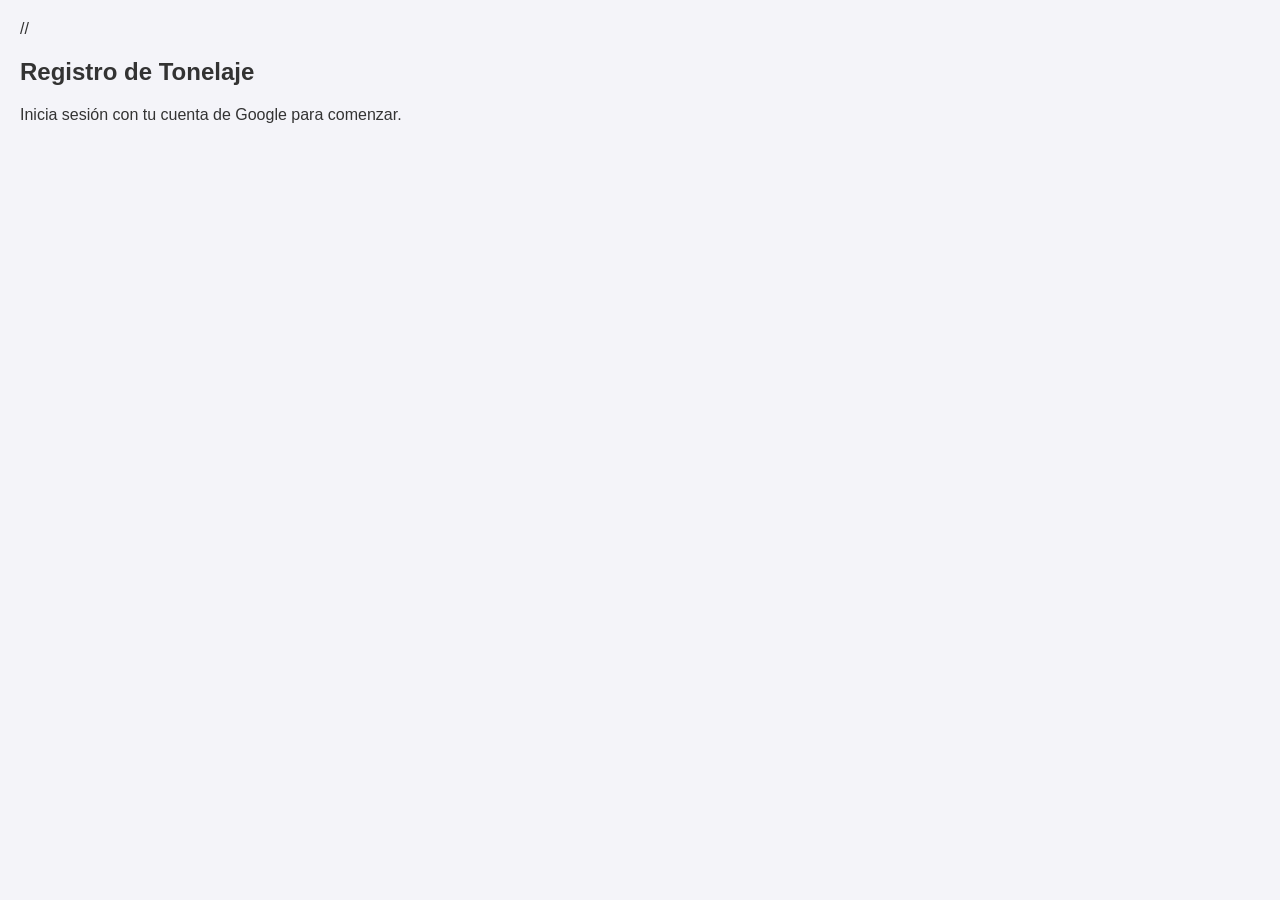
==== index.html @ 9677c13f "Update index.html" ====
<!DOCTYPE html>
<html lang="es">
<head>
    <meta charset="UTF-8">
    <meta name="viewport" content="width=device-width, initial-scale=1.0">
    <title>24 Flotilla - Login y Registro</title>
    <link rel="stylesheet" href="style.css">
    <script src="https://accounts.google.com/gsi/client" async defer></script>
//    <style>
//        body { font-family: Arial, sans-serif; display: flex; justify-content: center; align-items: center; height: 100vh; margin: 0; background-color: #f4f4f9; }
//        .card { background: white; padding: 30px; border-radius: 8px; box-shadow: 0 4px 6px rgba(0,0,0,0.1); text-align: center; max-width: 400px; width: 100%; }
//        .hidden { display: none; }
//        input, button { width: 100%; padding: 10px; margin: 10px 0; box-sizing: border-box; }
//        button { background-color: #007bff; color: white; border: none; border-radius: 4px; cursor: pointer; }
//        button:hover { background-color: #0056b3; }
//    </style>
</head>
<body>

    <div class="card">
        <h2>Registro de Tonelaje</h2>
        <p id="status-message">Inicia sesión con tu cuenta de Google para comenzar.</p>

        <div id="google-login-container">
            <div id="buttonDiv"></div>
        </div>

        <div id="register-form" class="hidden">
            <h3>¡Bienvenido/a!</h3>
            <p>No encontramos tu correo registrado. Por favor, elige tu nombre de capitán.</p>
            <input type="text" id="game-name" placeholder="Nombre en el Juego (ej. Capt_Miller)" required>
            <button id="btn-register">Completar Registro</button>
        </div>
    </div>

    <script src="config.js"></script>
    <script src="index_scripts.js"></script>
</body>
</html>
---- style.css ----
/* --- Estilos Globales --- */
body {
    font-family: Arial, sans-serif;
    background-color: #f4f4f9;
    margin: 0;
    padding: 20px;
    color: #333;
}

/* Para centrar el contenido en el index.html */
.flex-center {
    display: flex;
    justify-content: center;
    align-items: center;
    height: 100vh;
    padding: 0;
}

/* --- Contenedores --- */
.main-container {
    background: white;
    padding: 25px;
    border-radius: 8px;
    box-shadow: 0 4px 6px rgba(0, 0, 0, 0.1);
    margin: 0 auto;
    width: 100%;
    box-sizing: border-box;
}

.w-400 { max-width: 400px; }
.w-800 { max-width: 800px; }

/* --- Cabeceras y Paneles --- */
.header {
    display: flex;
    justify-content: space-between;
    align-items: center;
    border-bottom: 2px solid #eee;
    padding-bottom: 10px;
    margin-bottom: 20px;
}

.panel {
    background: #e9ecef;
    padding: 15px;
    border-radius: 6px;
    margin-bottom: 20px;
}

/* --- Formularios --- */
select, input, textarea, button {
    width: 100%;
    padding: 10px;
    margin: 8px 0;
    font-size: 16px;
    box-sizing: border-box;
    border: 1px solid #ccc;
    border-radius: 4px;
}

textarea { font-family: monospace; }

/* --- Botones --- */
button {
    color: white;
    border: none;
    cursor: pointer;
    font-weight: bold;
    transition: opacity 0.2s;
}

button:hover { opacity: 0.9; }

.btn-primary { background-color: #007bff; }   /* Azul - Principal */
.btn-success { background-color: #28a745; }   /* Verde - Acción positiva */
.btn-danger  { background-color: #dc3545; }   /* Rojo - Cancelar/Borrar */
.btn-secondary { background-color: #6c757d; } /* Gris - Salir/Atrás */

/* Ajuste para botones que no deben ocupar todo el ancho */
button.btn-inline { width: auto; padding: 5px 15px; }

/* --- Tablas --- */
table {
    width: 100%;
    border-collapse: collapse;
    margin-top: 15px;
}

th, td {
    border: 1px solid #ddd;
    padding: 10px;
    text-align: left;
}

th {
    background-color: #343a40;
    color: white;
}

/* --- Utilidades --- */
.hidden { display: none; }
.text-center { text-align: center; }
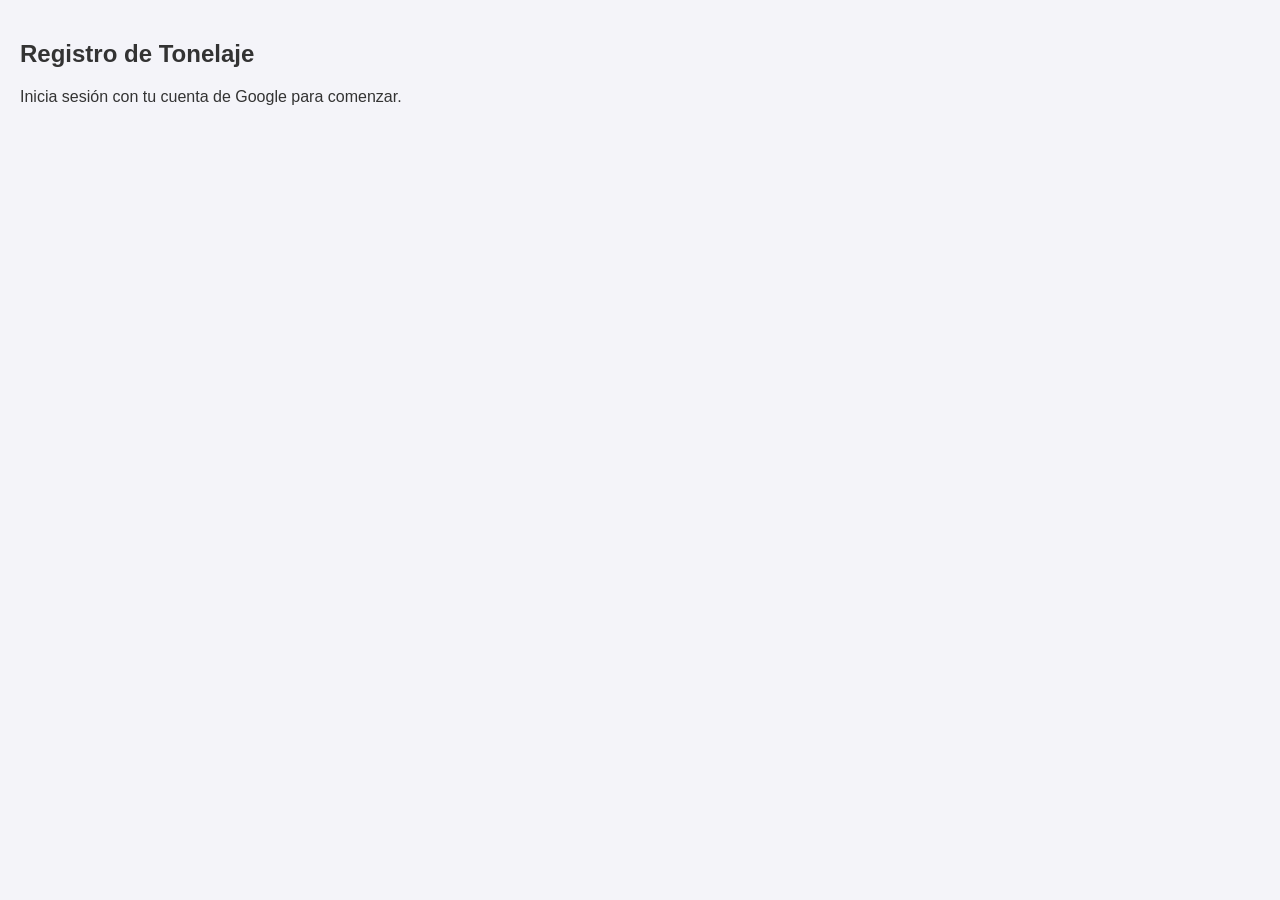
==== commit 3bd0ea80: "Update index.html" ====
--- a/index.html
+++ b/index.html
@@ -6,14 +6,6 @@
     <title>24 Flotilla - Login y Registro</title>
     <link rel="stylesheet" href="style.css">
     <script src="https://accounts.google.com/gsi/client" async defer></script>
-//    <style>
-//        body { font-family: Arial, sans-serif; display: flex; justify-content: center; align-items: center; height: 100vh; margin: 0; background-color: #f4f4f9; }
-//        .card { background: white; padding: 30px; border-radius: 8px; box-shadow: 0 4px 6px rgba(0,0,0,0.1); text-align: center; max-width: 400px; width: 100%; }
-//        .hidden { display: none; }
-//        input, button { width: 100%; padding: 10px; margin: 10px 0; box-sizing: border-box; }
-//        button { background-color: #007bff; color: white; border: none; border-radius: 4px; cursor: pointer; }
-//        button:hover { background-color: #0056b3; }
-//    </style>
 </head>
 <body>
 
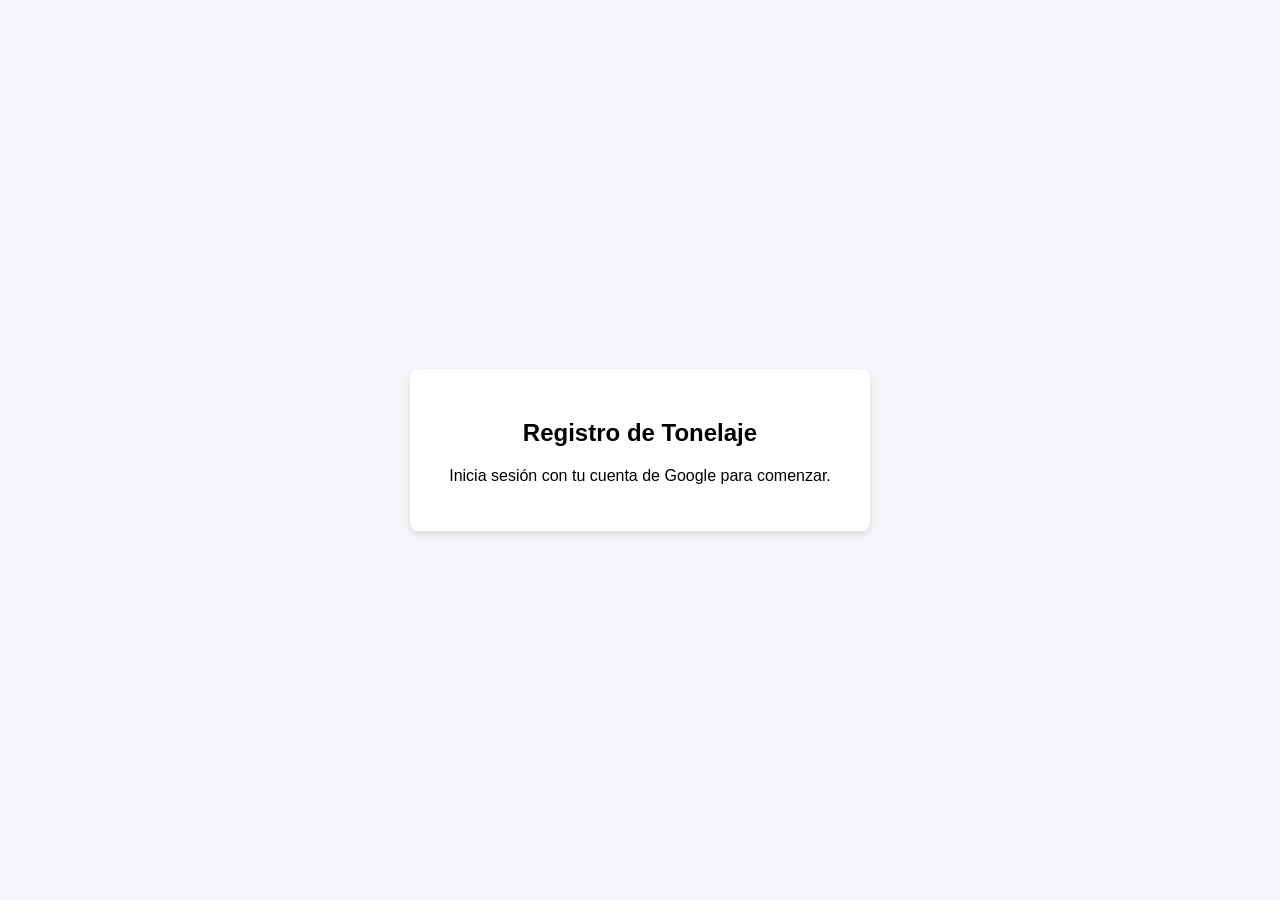
==== commit e65f6670: "Add files via upload" ====
--- a/index.html
+++ b/index.html
@@ -4,8 +4,15 @@
     <meta charset="UTF-8">
     <meta name="viewport" content="width=device-width, initial-scale=1.0">
     <title>24 Flotilla - Login y Registro</title>
-    <link rel="stylesheet" href="style.css">
     <script src="https://accounts.google.com/gsi/client" async defer></script>
+    <style>
+        body { font-family: Arial, sans-serif; display: flex; justify-content: center; align-items: center; height: 100vh; margin: 0; background-color: #f4f4f9; }
+        .card { background: white; padding: 30px; border-radius: 8px; box-shadow: 0 4px 6px rgba(0,0,0,0.1); text-align: center; max-width: 400px; width: 100%; }
+        .hidden { display: none; }
+        input, button { width: 100%; padding: 10px; margin: 10px 0; box-sizing: border-box; }
+        button { background-color: #007bff; color: white; border: none; border-radius: 4px; cursor: pointer; }
+        button:hover { background-color: #0056b3; }
+    </style>
 </head>
 <body>
 
@@ -28,4 +35,4 @@
     <script src="config.js"></script>
     <script src="index_scripts.js"></script>
 </body>
-</html>
+</html>
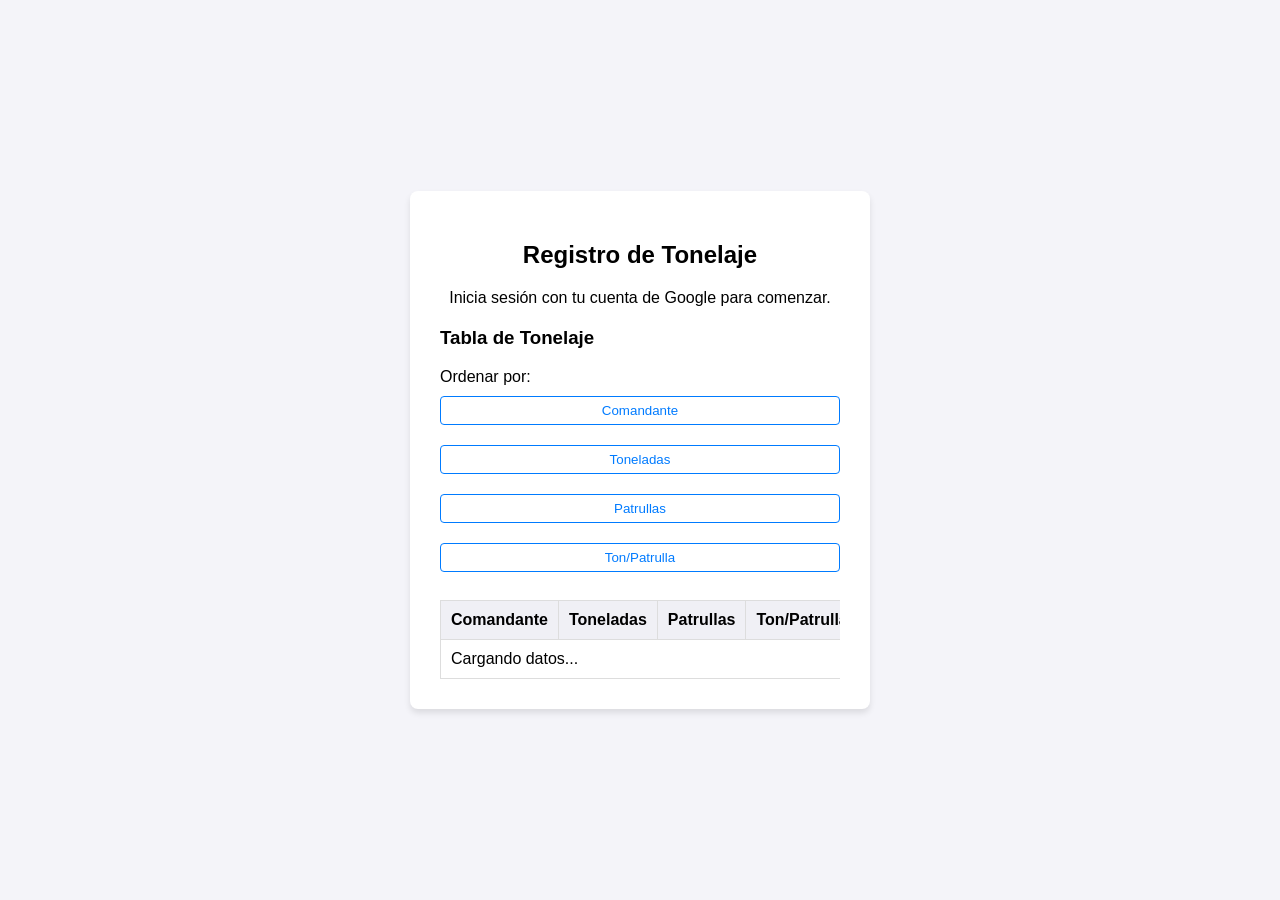
==== commit 3e402bf6: "Add files via upload" ====
--- a/index.html
+++ b/index.html
@@ -1,19 +1,102 @@
 <!DOCTYPE html>
 <html lang="es">
+
 <head>
     <meta charset="UTF-8">
     <meta name="viewport" content="width=device-width, initial-scale=1.0">
     <title>24 Flotilla - Login y Registro</title>
     <script src="https://accounts.google.com/gsi/client" async defer></script>
     <style>
-        body { font-family: Arial, sans-serif; display: flex; justify-content: center; align-items: center; height: 100vh; margin: 0; background-color: #f4f4f9; }
-        .card { background: white; padding: 30px; border-radius: 8px; box-shadow: 0 4px 6px rgba(0,0,0,0.1); text-align: center; max-width: 400px; width: 100%; }
-        .hidden { display: none; }
-        input, button { width: 100%; padding: 10px; margin: 10px 0; box-sizing: border-box; }
-        button { background-color: #007bff; color: white; border: none; border-radius: 4px; cursor: pointer; }
-        button:hover { background-color: #0056b3; }
+        body {
+            font-family: Arial, sans-serif;
+            display: flex;
+            justify-content: center;
+            align-items: center;
+            height: 100vh;
+            margin: 0;
+            background-color: #f4f4f9;
+        }
+
+        .card {
+            background: white;
+            padding: 30px;
+            border-radius: 8px;
+            box-shadow: 0 4px 6px rgba(0, 0, 0, 0.1);
+            text-align: center;
+            max-width: 400px;
+            width: 100%;
+        }
+
+        .hidden {
+            display: none;
+        }
+
+        input,
+        button {
+            width: 100%;
+            padding: 10px;
+            margin: 10px 0;
+            box-sizing: border-box;
+        }
+
+        button {
+            background-color: #007bff;
+            color: white;
+            border: none;
+            border-radius: 4px;
+            cursor: pointer;
+        }
+
+        button:hover {
+            background-color: #0056b3;
+        }
+
+        .tonelaje-section {
+            margin-top: 20px;
+            text-align: left;
+        }
+
+        .table-controls {
+            margin-bottom: 10px;
+        }
+
+        .table-controls button {
+            margin-right: 6px;
+            padding: 6px 10px;
+            border: 1px solid #007bff;
+            background: #fff;
+            color: #007bff;
+            border-radius: 4px;
+            cursor: pointer;
+        }
+
+        .table-controls button:hover {
+            background: #007bff;
+            color: #fff;
+        }
+
+        .table-wrapper {
+            overflow-x: auto;
+        }
+
+        #tonelaje-table {
+            width: 100%;
+            border-collapse: collapse;
+            margin-top: 8px;
+        }
+
+        #tonelaje-table th,
+        #tonelaje-table td {
+            border: 1px solid #ddd;
+            padding: 10px;
+        }
+
+        #tonelaje-table th {
+            background: #f0f0f5;
+        }
     </style>
 </head>
+
 <body>
 
     <div class="card">
@@ -30,9 +113,41 @@
             <input type="text" id="game-name" placeholder="Nombre en el Juego (ej. Capt_Miller)" required>
             <button id="btn-register">Completar Registro</button>
         </div>
+
+        <div id="tonelaje-section" class="tonelaje-section">
+            <h3>Tabla de Tonelaje</h3>
+
+            <div class="table-controls">
+                <span>Ordenar por:</span>
+                <button type="button" data-sort="Comandante">Comandante</button>
+                <button type="button" data-sort="Toneladas">Toneladas</button>
+                <button type="button" data-sort="Patrullas">Patrullas</button>
+                <button type="button" data-sort="TonPatrulla">Ton/Patrulla</button>
+            </div>
+
+            <div class="table-wrapper">
+                <table id="tonelaje-table">
+                    <thead>
+                        <tr>
+                            <th>Comandante</th>
+                            <th>Toneladas</th>
+                            <th>Patrullas</th>
+                            <th>Ton/Patrulla</th>
+                        </tr>
+                    </thead>
+                    <tbody>
+                        <tr>
+                            <td colspan="4">Cargando datos...</td>
+                        </tr>
+                    </tbody>
+                </table>
+            </div>
+        </div>
+
     </div>
 
     <script src="config.js"></script>
     <script src="index_scripts.js"></script>
 </body>
+
 </html>
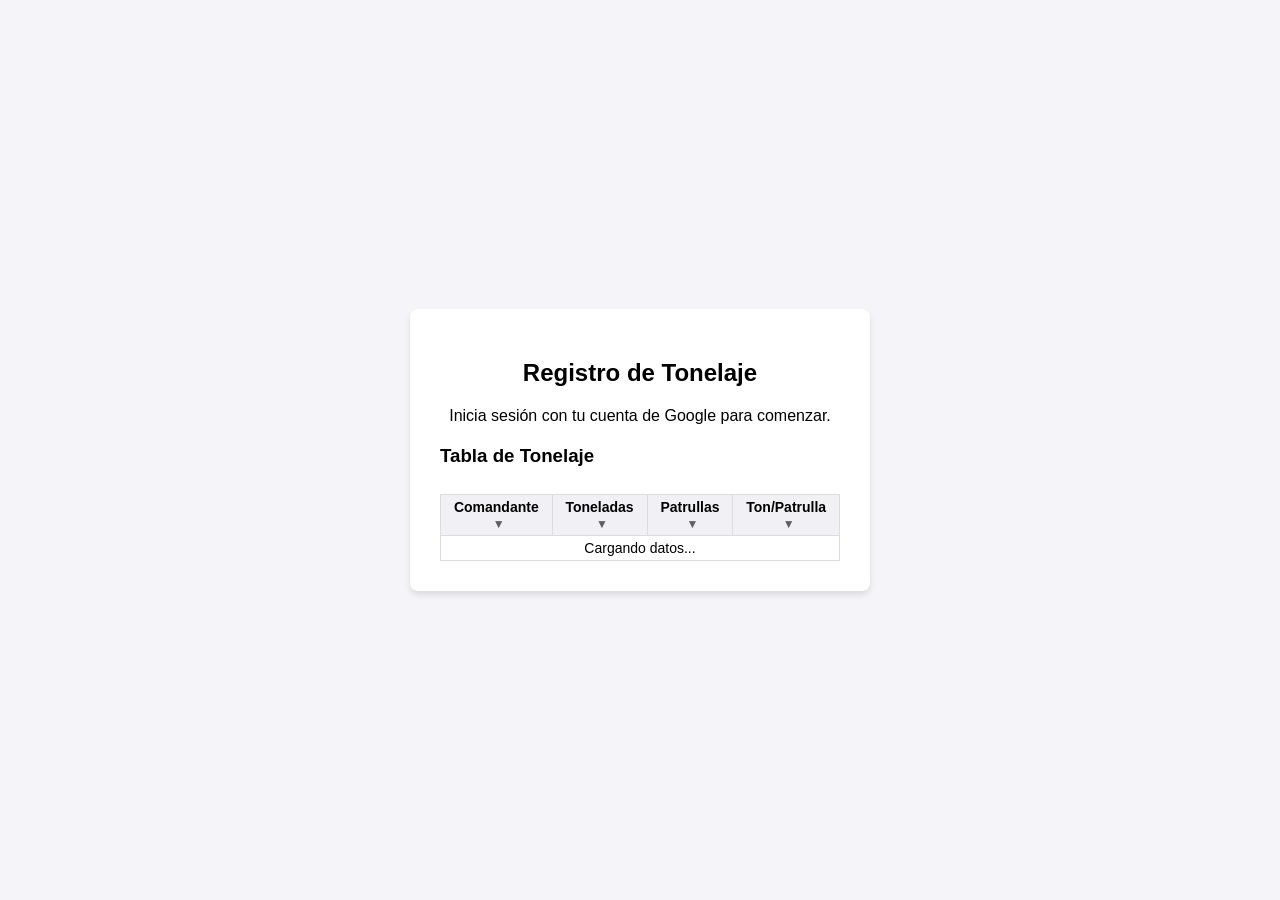
==== commit 9807dbaa: "Add files via upload" ====
--- a/index.html
+++ b/index.html
@@ -76,23 +76,46 @@
         }
 
         .table-wrapper {
-            overflow-x: auto;
+            overflow-x: hidden;
         }
 
         #tonelaje-table {
             width: 100%;
             border-collapse: collapse;
             margin-top: 8px;
+            font-size: 14px;
         }
 
         #tonelaje-table th,
         #tonelaje-table td {
             border: 1px solid #ddd;
-            padding: 10px;
+            padding: 4px 3px;
+            text-align: center;
         }
 
         #tonelaje-table th {
             background: #f0f0f5;
+            font-weight: bold;
+        }
+
+        #tonelaje-table th.sortable {
+            cursor: pointer;
+            user-select: none;
+        }
+
+        #tonelaje-table th.sortable:hover {
+            background: #e0e0e5;
+        }
+
+        .sort-icon {
+            margin-left: 5px;
+            font-size: 12px;
+            opacity: 0.6;
+        }
+
+        .sort-icon.active {
+            opacity: 1;
+            font-weight: bold;
         }
     </style>
 </head>
@@ -117,22 +140,15 @@
         <div id="tonelaje-section" class="tonelaje-section">
             <h3>Tabla de Tonelaje</h3>
 
-            <div class="table-controls">
-                <span>Ordenar por:</span>
-                <button type="button" data-sort="Comandante">Comandante</button>
-                <button type="button" data-sort="Toneladas">Toneladas</button>
-                <button type="button" data-sort="Patrullas">Patrullas</button>
-                <button type="button" data-sort="TonPatrulla">Ton/Patrulla</button>
-            </div>
-
             <div class="table-wrapper">
                 <table id="tonelaje-table">
                     <thead>
                         <tr>
-                            <th>Comandante</th>
-                            <th>Toneladas</th>
-                            <th>Patrullas</th>
-                            <th>Ton/Patrulla</th>
+                            <th class="sortable" data-sort="Comandante">Comandante <span class="sort-icon">▼</span></th>
+                            <th class="sortable" data-sort="Toneladas">Toneladas <span class="sort-icon">▼</span></th>
+                            <th class="sortable" data-sort="Patrullas">Patrullas <span class="sort-icon">▼</span></th>
+                            <th class="sortable" data-sort="TonPatrulla">Ton/Patrulla <span class="sort-icon">▼</span>
+                            </th>
                         </tr>
                     </thead>
                     <tbody>
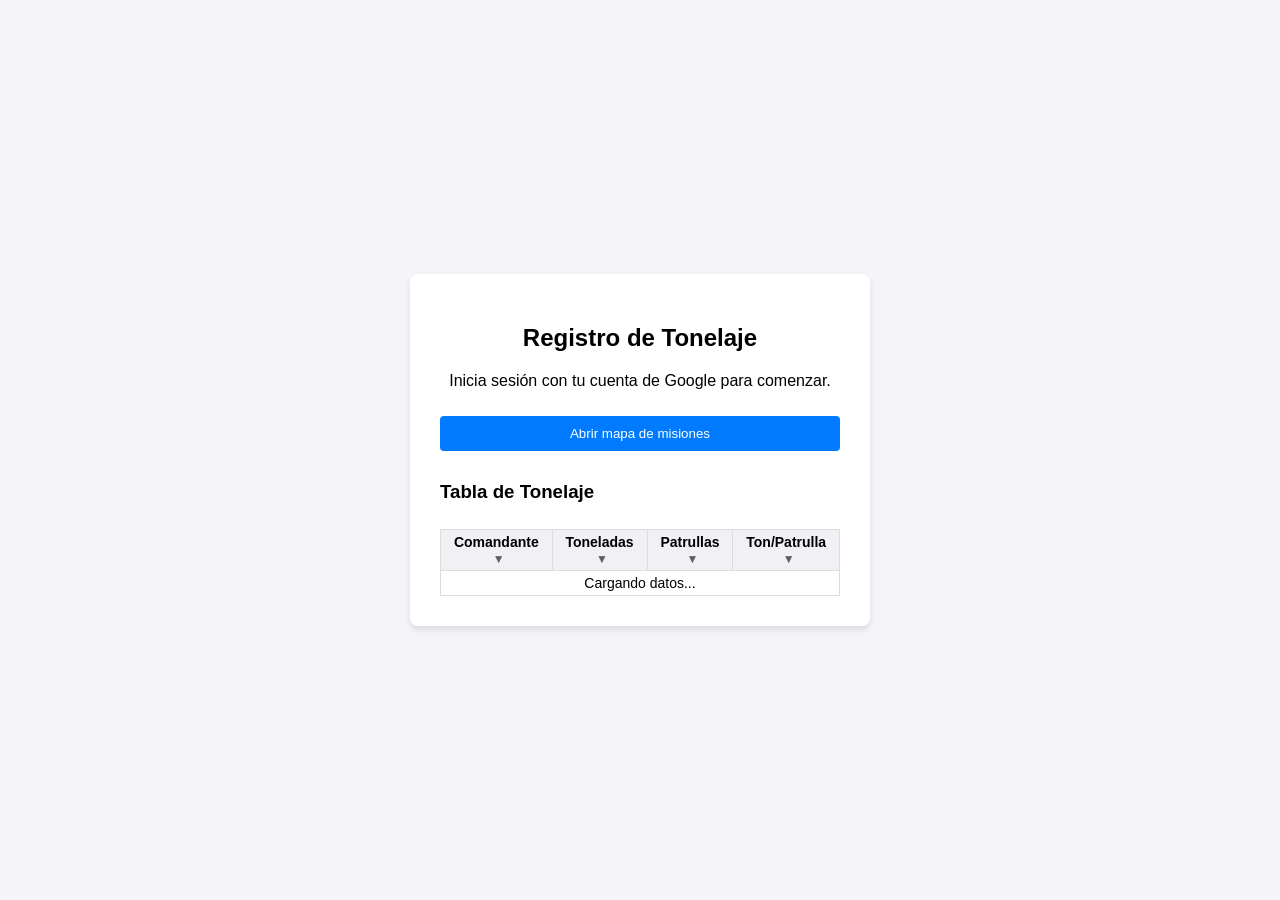
==== commit ab327489: "Add files via upload" ====
--- a/index.html
+++ b/index.html
@@ -130,6 +130,11 @@
             <div id="buttonDiv"></div>
         </div>
 
+        <button type="button"
+            onclick="window.open('missionmap.html', '_blank', 'width=1200,height=800,noopener,noreferrer');">
+            Abrir mapa de misiones
+        </button>
+
         <div id="register-form" class="hidden">
             <h3>¡Bienvenido/a!</h3>
             <p>No encontramos tu correo registrado. Por favor, elige tu nombre de capitán.</p>
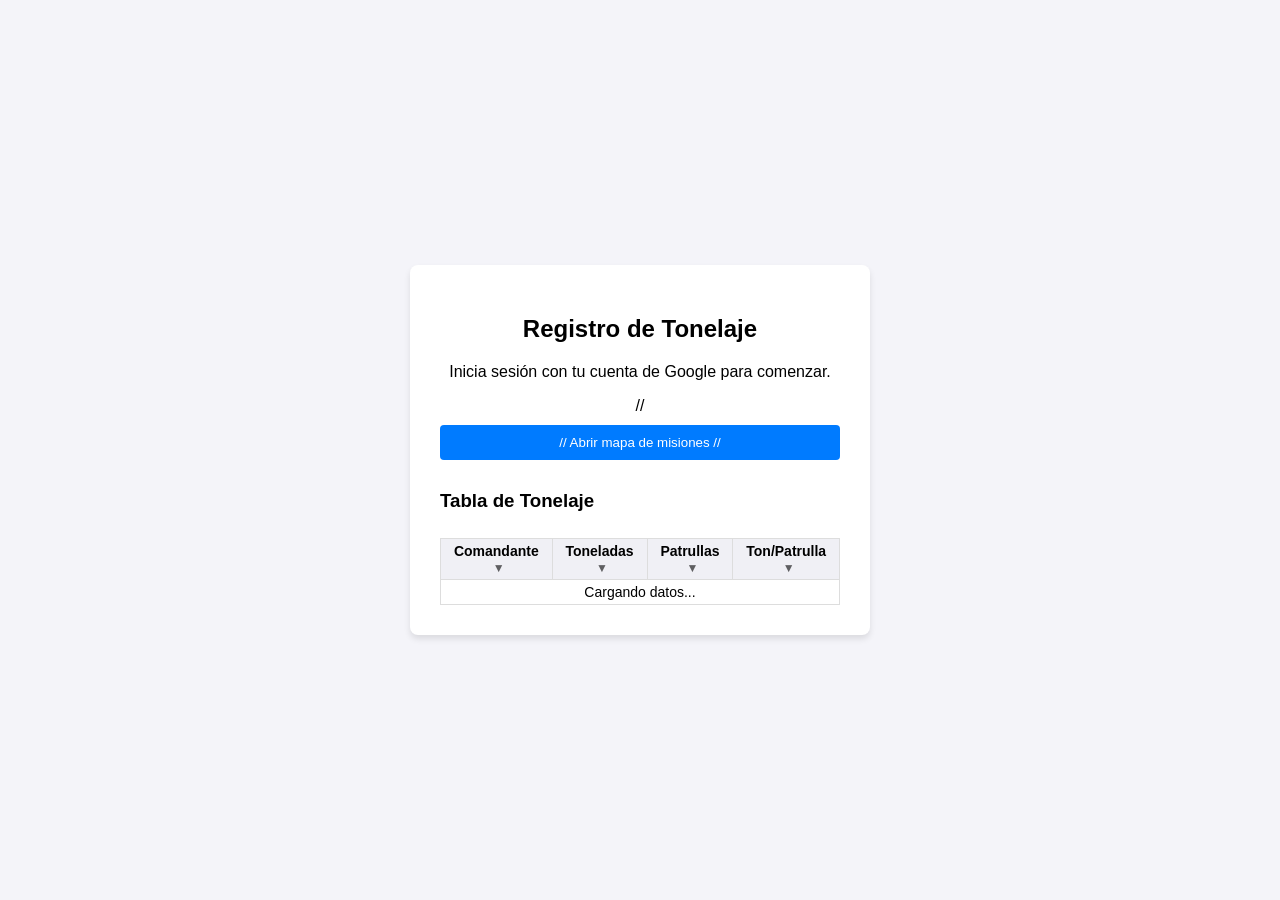
==== commit 7f3a8d74: "Update index.html" ====
--- a/index.html
+++ b/index.html
@@ -130,10 +130,10 @@
             <div id="buttonDiv"></div>
         </div>
 
-        <button type="button"
-            onclick="window.open('missionmap.html', '_blank', 'width=1200,height=800,noopener,noreferrer');">
-            Abrir mapa de misiones
-        </button>
+//        <button type="button"
+//            onclick="window.open('missionmap.html', '_blank', 'width=1200,height=800,noopener,noreferrer');">
+//            Abrir mapa de misiones
+//        </button>
 
         <div id="register-form" class="hidden">
             <h3>¡Bienvenido/a!</h3>
@@ -171,4 +171,4 @@
     <script src="index_scripts.js"></script>
 </body>
 
-</html>+</html>
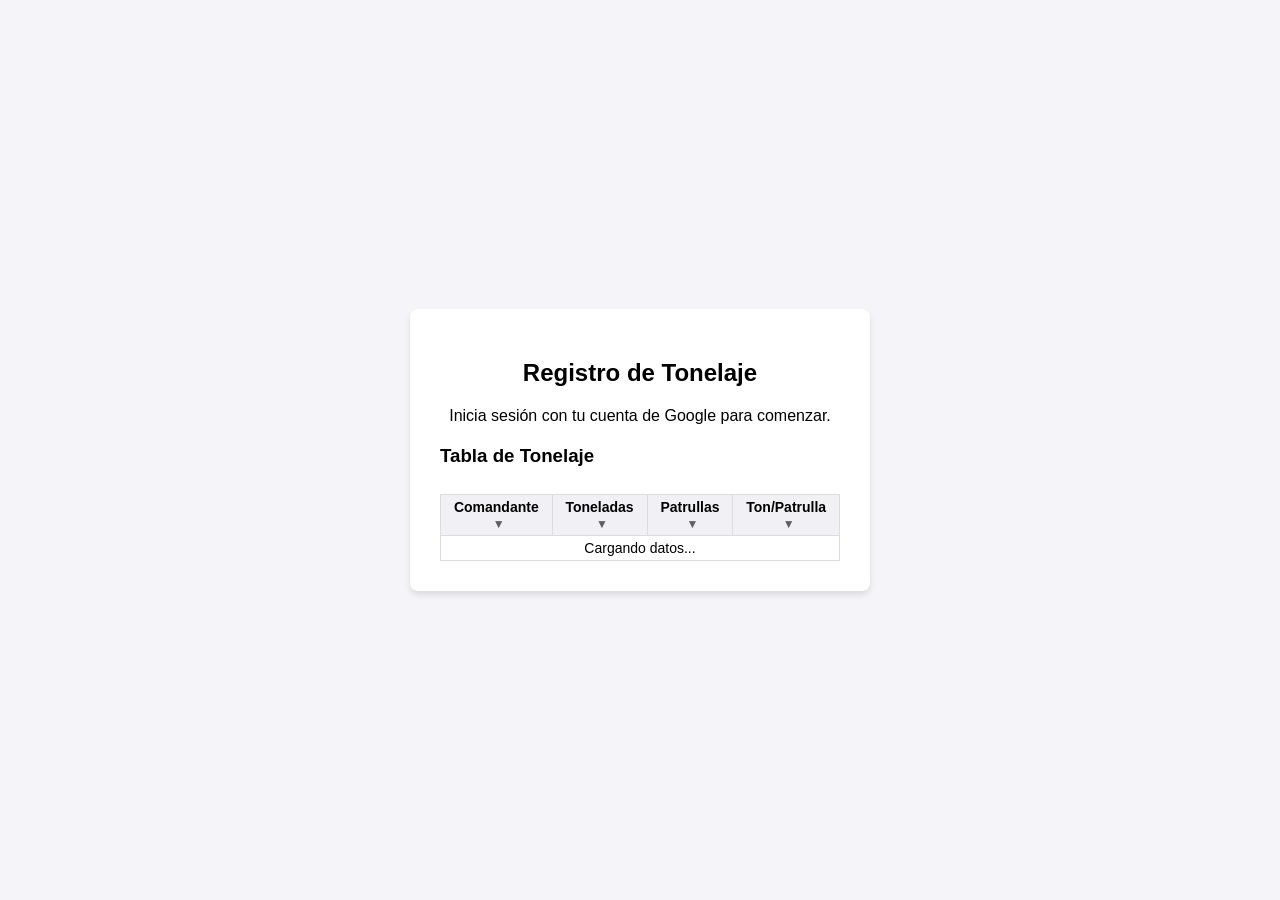
==== commit 962939a2: "Update index.html" ====
--- a/index.html
+++ b/index.html
@@ -130,11 +130,6 @@
             <div id="buttonDiv"></div>
         </div>
 
-//        <button type="button"
-//            onclick="window.open('missionmap.html', '_blank', 'width=1200,height=800,noopener,noreferrer');">
-//            Abrir mapa de misiones
-//        </button>
-
         <div id="register-form" class="hidden">
             <h3>¡Bienvenido/a!</h3>
             <p>No encontramos tu correo registrado. Por favor, elige tu nombre de capitán.</p>
